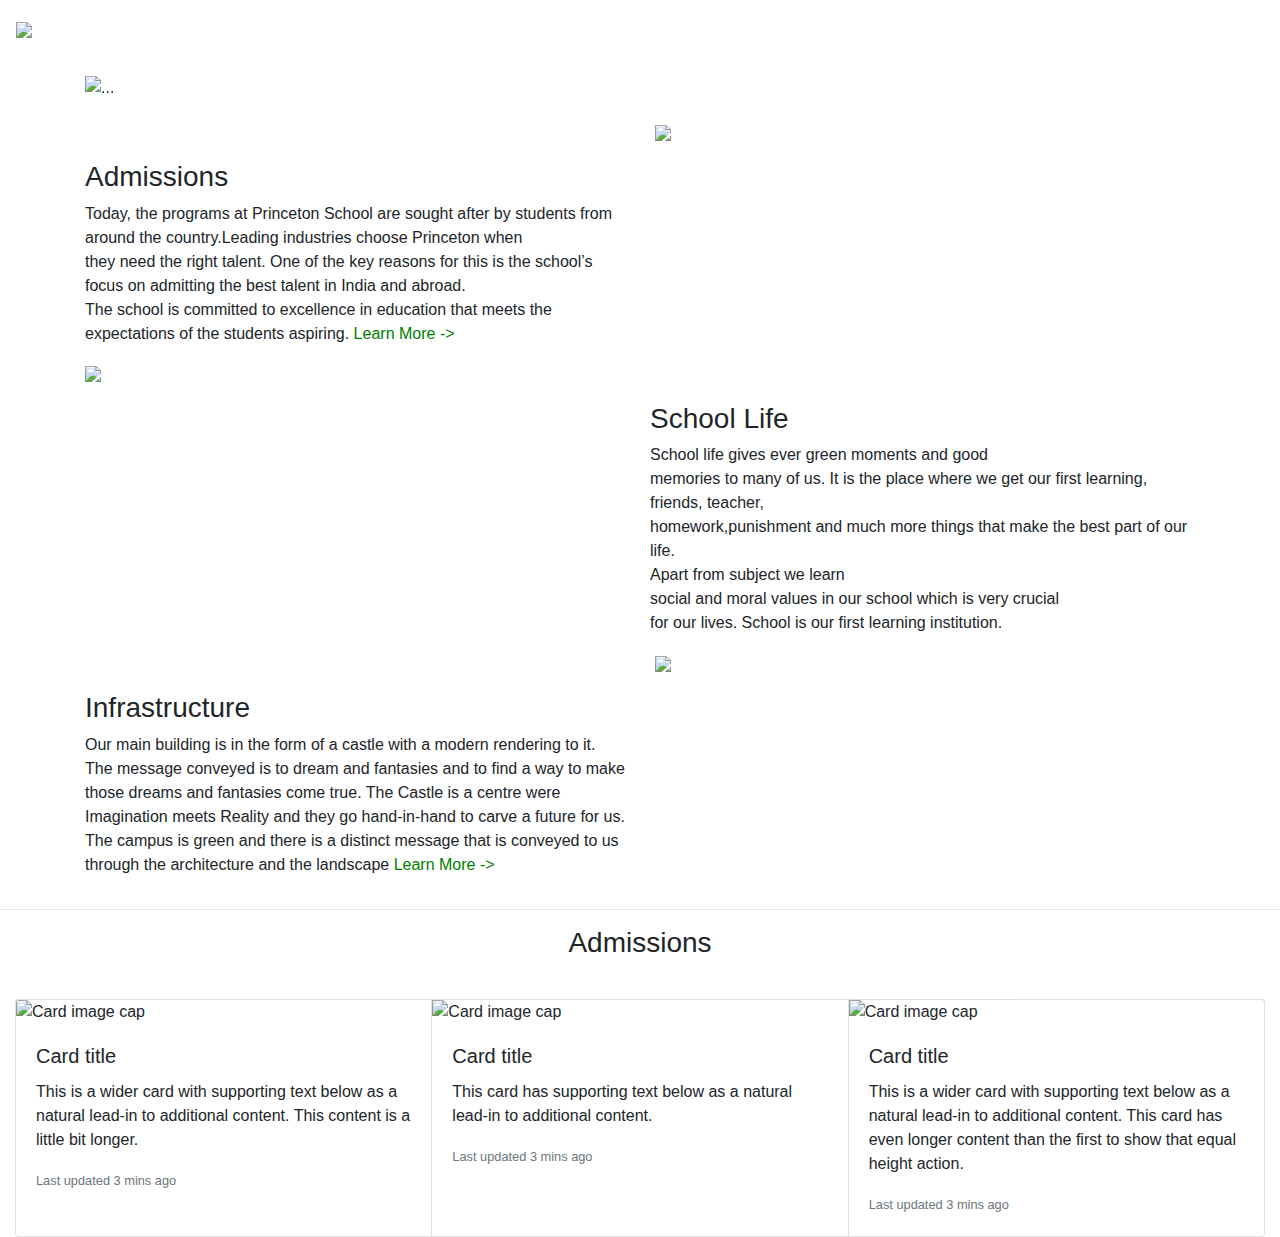
==== index.html @ 4f963c82 "Update index.html" ====
<!DOCTYPE html> 
<html> 
  
<head> 
    <title> 
Project1
  </title> 
  <!-- Required meta tags -->
    <meta charset="utf-8">
    <meta name="viewport" content="width=device-width, initial-scale=1, shrink-to-fit=no">
    <!-- Include Bootstrap CSS -->
    <link rel="stylesheet" href= "https://stackpath.bootstrapcdn.com/bootstrap/4.3.1/css/bootstrap.min.css">
	<link rel="stylesheet" type="text/css" href="project1css.css">
</head> 
  
<body> 
    <!-- Navbar text is dark and background is light -->
    <nav class="navbar navbar-custom navbar-expand-lg navbar-dark"> 
        <a class="navbar-brand" href="#"> 
        	<img src="./logo.png" class="logo">
        
      </a> 
		<button class="navbar-toggler" type="button" data-toggle="collapse" data-target="#navbarSupportedContent" aria-controls="navbarSupportedContent" aria-expanded="false" aria-label="Toggle navigation">
    <span class="navbar-toggler-icon"></span>
  </button>
		<div class="collapse navbar-collapse" id="navbarSupportedContent">
			<ul class="navbar-nav mr-auto">
				<li class="nav-item">
					<a class="nav-link active" href="#">
			      Home      
		              <span class="sr-only">(current)</span></a>
				</li>
                <li class="nav-item">
					<a class="nav-link" href="#"> 
			About
      </a>
				</li>
				<li class="nav-item">
					<a class="nav-link" href="#">
      		Inquiry
      </a> 
				</li>
				<li class="nav-item">
					 <a class="nav-link" href="#">
      		Topper's
      </a> 
				</li>
			</ul>
</div> 
		
    </nav> 

<body>
<div class="container">
<div id="carouselExampleIndicators" class="carousel slide" data-ride="carousel" style="padding-top: 20px">
  <ol class="carousel-indicators">
    <li data-target="#carouselExampleIndicators" data-slide-to="0" class="active"></li>
    <li data-target="#carouselExampleIndicators" data-slide-to="1"></li>
    <li data-target="#carouselExampleIndicators" data-slide-to="2"></li>
  </ol>
  <div class="carousel-inner">
    <div class="carousel-item active">
      <img src="school1.jpg" class="d-block w-100" alt="...">
    </div>
    <div class="carousel-item">
      <img src="school2.jpg" class="d-block w-100" alt="...">
    </div>
    <div class="carousel-item">
      <img src="school3.jpg" class="d-block w-100" alt="...">
    </div>
  </div>
  <a class="carousel-control-prev" href="#carouselExampleIndicators" role="button" data-slide="prev">
    <span class="carousel-control-prev-icon" aria-hidden="true"></span>
    <span class="sr-only">Previous</span>
  </a>
  <a class="carousel-control-next" href="#carouselExampleIndicators" role="button" data-slide="next">
    <span class="carousel-control-next-icon" aria-hidden="true"></span>
    <span class="sr-only">Next</span>
  </a>
</div>
	</div>
<!-- School Section-->
<div class="container" style="padding-top: 20px">
 	<div class="row">
 		<div class="col-md-6 col-sm-12" style="margin-top: 40px;">
	<h3> Admissions</h3>
	<p>
		Today, the programs at Princeton School are sought after by
students from around the country.Leading industries choose
Princeton when<br> they need the right talent. One of the key reasons
for this is the school’s focus on admitting the best talent in India
and abroad.<br> The school is committed to excellence in education
that meets the expectations of the students aspiring.
<span style="color: green">Learn More -> </span>
	</p>
		</div>

 <div class="col-md-6 col-sm-12">
<img src="./admission.png" id="adm" >
	</div>
	</div>
	
	<div class="row">
		<div class="col-md-6 col-sm-12">
			
		<img src="./social.png" id="schlife" >

		</div>
		 <div class="col-md-6 col-sm-12" style="margin-top:40px; padding-left: 10px" >
		 	<h3>School Life</h3>
			<p class="schlife" >
				School life gives ever green moments and  good <br>memories to many of
us. It is the place where we get our first learning, friends, teacher,<br>
homework,punishment and much more things that make the
best part of our life.<br> Apart from subject we learn <br>social and moral
values in our school which is very crucial<br> for our lives. School is
our first learning institution.
</p>
	</div>
	</div>
	<div class="row">
 		<div class="col-md-6 col-sm-12" style="margin-top: 40px;" >
	<h3> Infrastructure</h3>
	<p>
		Our main building is in the form of a castle with a modern
rendering to it. The message conveyed is to dream and fantasies
and to find a way to make those dreams and fantasies come true.
The Castle is a centre were Imagination meets Reality and they go
hand-in-hand to carve a future for us. The campus is green and
there is a distinct message that is conveyed to us through the
architecture and the landscape
<span style="color: green">Learn More -> </span>
	</p>
		</div>

 <div class="col-md-6 col-sm-12">
<img src="./infra.png" id="infra" >
	</div>
</div>
</div>

<!-- end school section-->
<hr>
<div class="container-fluid">
<div id="sectionmain">
	<h3 style="text-align: center;"> Admissions</h3>
<div class="card-group" style="margin-top: 40px;">
  <div class="card">
    <img class="card-img-top" src="./prize.png" alt="Card image cap">
    <div class="card-body">
      <h5 class="card-title">Card title</h5>
      <p class="card-text">This is a wider card with supporting text below as a natural lead-in to additional content. This content is a little bit longer.</p>
      <p class="card-text"><small class="text-muted">Last updated 3 mins ago</small></p>
    </div>
  </div>
  <div class="card">
    <img class="card-img-top" src="./lecture.jpg" alt="Card image cap">
    <div class="card-body">
      <h5 class="card-title">Card title</h5>
      <p class="card-text">This card has supporting text below as a natural lead-in to additional content.</p>
      <p class="card-text"><small class="text-muted">Last updated 3 mins ago</small></p>
    </div>
  </div>
  <div class="card">
    <img class="card-img-top" src="./swim.png" alt="Card image cap">
    <div class="card-body">
      <h5 class="card-title">Card title</h5>
      <p class="card-text">This is a wider card with supporting text below as a natural lead-in to additional content. This card has even longer content than the first to show that equal height action.</p>
      <p class="card-text"><small class="text-muted">Last updated 3 mins ago</small></p>
    </div>
  </div>
</div>
</div>
</div>




<script src="https://code.jquery.com/jquery-3.5.1.slim.min.js" integrity="sha384-DfXdz2htPH0lsSSs5nCTpuj/zy4C+OGpamoFVy38MVBnE+IbbVYUew+OrCXaRkfj" crossorigin="anonymous"></script>
    <script src="https://cdn.jsdelivr.net/npm/popper.js@1.16.0/dist/umd/popper.min.js" integrity="sha384-Q6E9RHvbIyZFJoft+2mJbHaEWldlvI9IOYy5n3zV9zzTtmI3UksdQRVvoxMfooAo" crossorigin="anonymous"></script>
    <script src="https://stackpath.bootstrapcdn.com/bootstrap/4.5.0/js/bootstrap.min.js" integrity="sha384-OgVRvuATP1z7JjHLkuOU7Xw704+h835Lr+6QL9UvYjZE3Ipu6Tp75j7Bh/kR0JKI" crossorigin="anonymous"></script>

</body> 
  
</html>
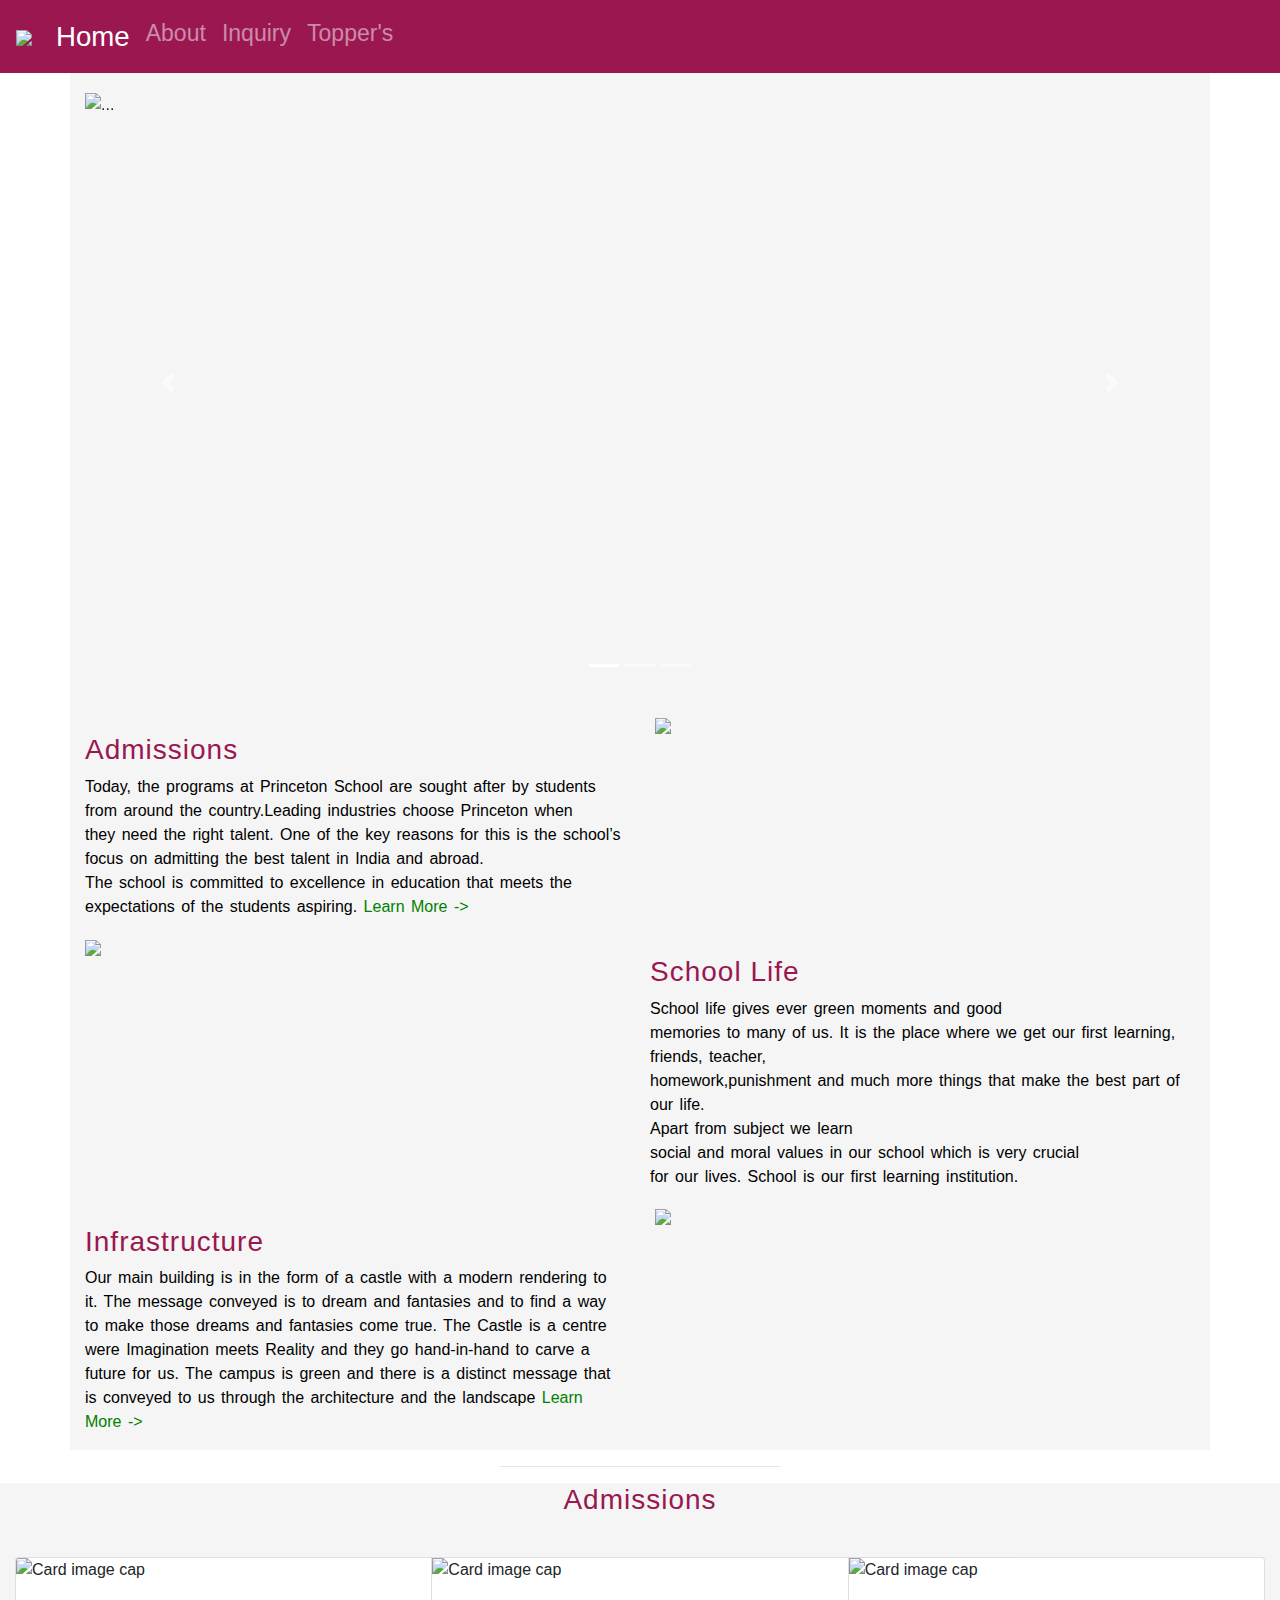
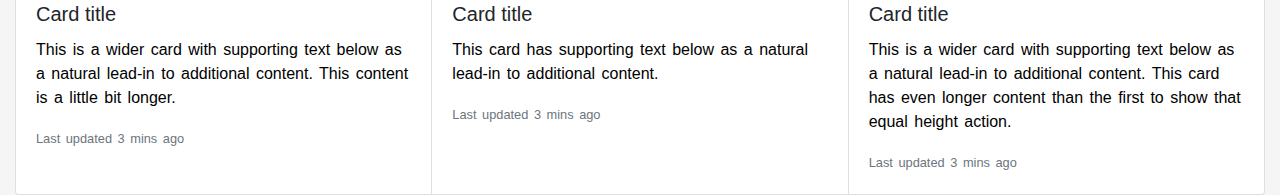
==== commit 023037d4: "changed" ====
--- a/index.html
+++ b/index.html
@@ -82,7 +82,7 @@
 <!-- School Section-->
 <div class="container" style="padding-top: 20px">
  	<div class="row">
- 		<div class="col-md-6 col-sm-12" style="margin-top: 40px;">
+ 		<div class="col-md-12 col-lg-6" style="margin-top: 20px;">
 	<h3> Admissions</h3>
 	<p>
 		Today, the programs at Princeton School are sought after by
@@ -95,18 +95,18 @@
 	</p>
 		</div>
 
- <div class="col-md-6 col-sm-12">
+ <div class="col-md-12 col-lg-6">
 <img src="./admission.png" id="adm" >
 	</div>
 	</div>
 	
 	<div class="row">
-		<div class="col-md-6 col-sm-12">
+		<div class="col-md-12 col-lg-6" order=1>
 			
 		<img src="./social.png" id="schlife" >
 
 		</div>
-		 <div class="col-md-6 col-sm-12" style="margin-top:40px; padding-left: 10px" >
+		 <div class="col-md-12 col-lg-6" style="margin-top:20px; padding-left: 10px" order=0>
 		 	<h3>School Life</h3>
 			<p class="schlife" >
 				School life gives ever green moments and  good <br>memories to many of
@@ -119,7 +119,7 @@
 	</div>
 	</div>
 	<div class="row">
- 		<div class="col-md-6 col-sm-12" style="margin-top: 40px;" >
+ 		<div class="col-md-12 col-lg-6" style="margin-top: 20px;" >
 	<h3> Infrastructure</h3>
 	<p>
 		Our main building is in the form of a castle with a modern
@@ -133,7 +133,7 @@
 	</p>
 		</div>
 
- <div class="col-md-6 col-sm-12">
+ <div class="col-md-12 col-lg-6">
 <img src="./infra.png" id="infra" >
 	</div>
 </div>
--- a/project1css.css
+++ b/project1css.css
@@ -0,0 +1,62 @@
+.navbar-custom { 
+	font-weight: normal;
+            background-color: #9a1750; 
+            font-size: 120%;
+            height: 150%; 
+        } 
+          
+        .navbar-nav .active,
+        .navbar-nav
+{
+			font-weight: normal;
+            color: #ffffff; 
+            font-size: 120%;
+        } 
+         a:hover{
+         	border-bottom:;
+        	  border-bottom: 1px solid #ffffff;
+background: linear-gradient(to top,#ffe838,#fd57bf);
+	-webkit-background-clip:text;
+	-webkit-text-fill-color:transparent;
+        }
+        .navbar-brand{
+        	color: #ffffff;
+        }
+        img .logo{
+        	height: 80px;
+        	width: 50px;
+
+        }
+img{
+	width: 100%;
+}
+
+.carousel-item {
+  height: 600px;
+  
+}
+html,body{
+	margin:0px;
+	padding:0px;
+}
+hr{
+	width: 280px;
+	background-color: solid black;
+}
+h3{
+	color: #9a1750;
+	letter-spacing: 1px;
+
+}
+p{
+	word-spacing: 2px;
+	color:black;
+}
+
+.container{
+	background-color: #f5f5f5;
+}
+.container-fluid{
+background-color: #f5f5f5;
+
+}
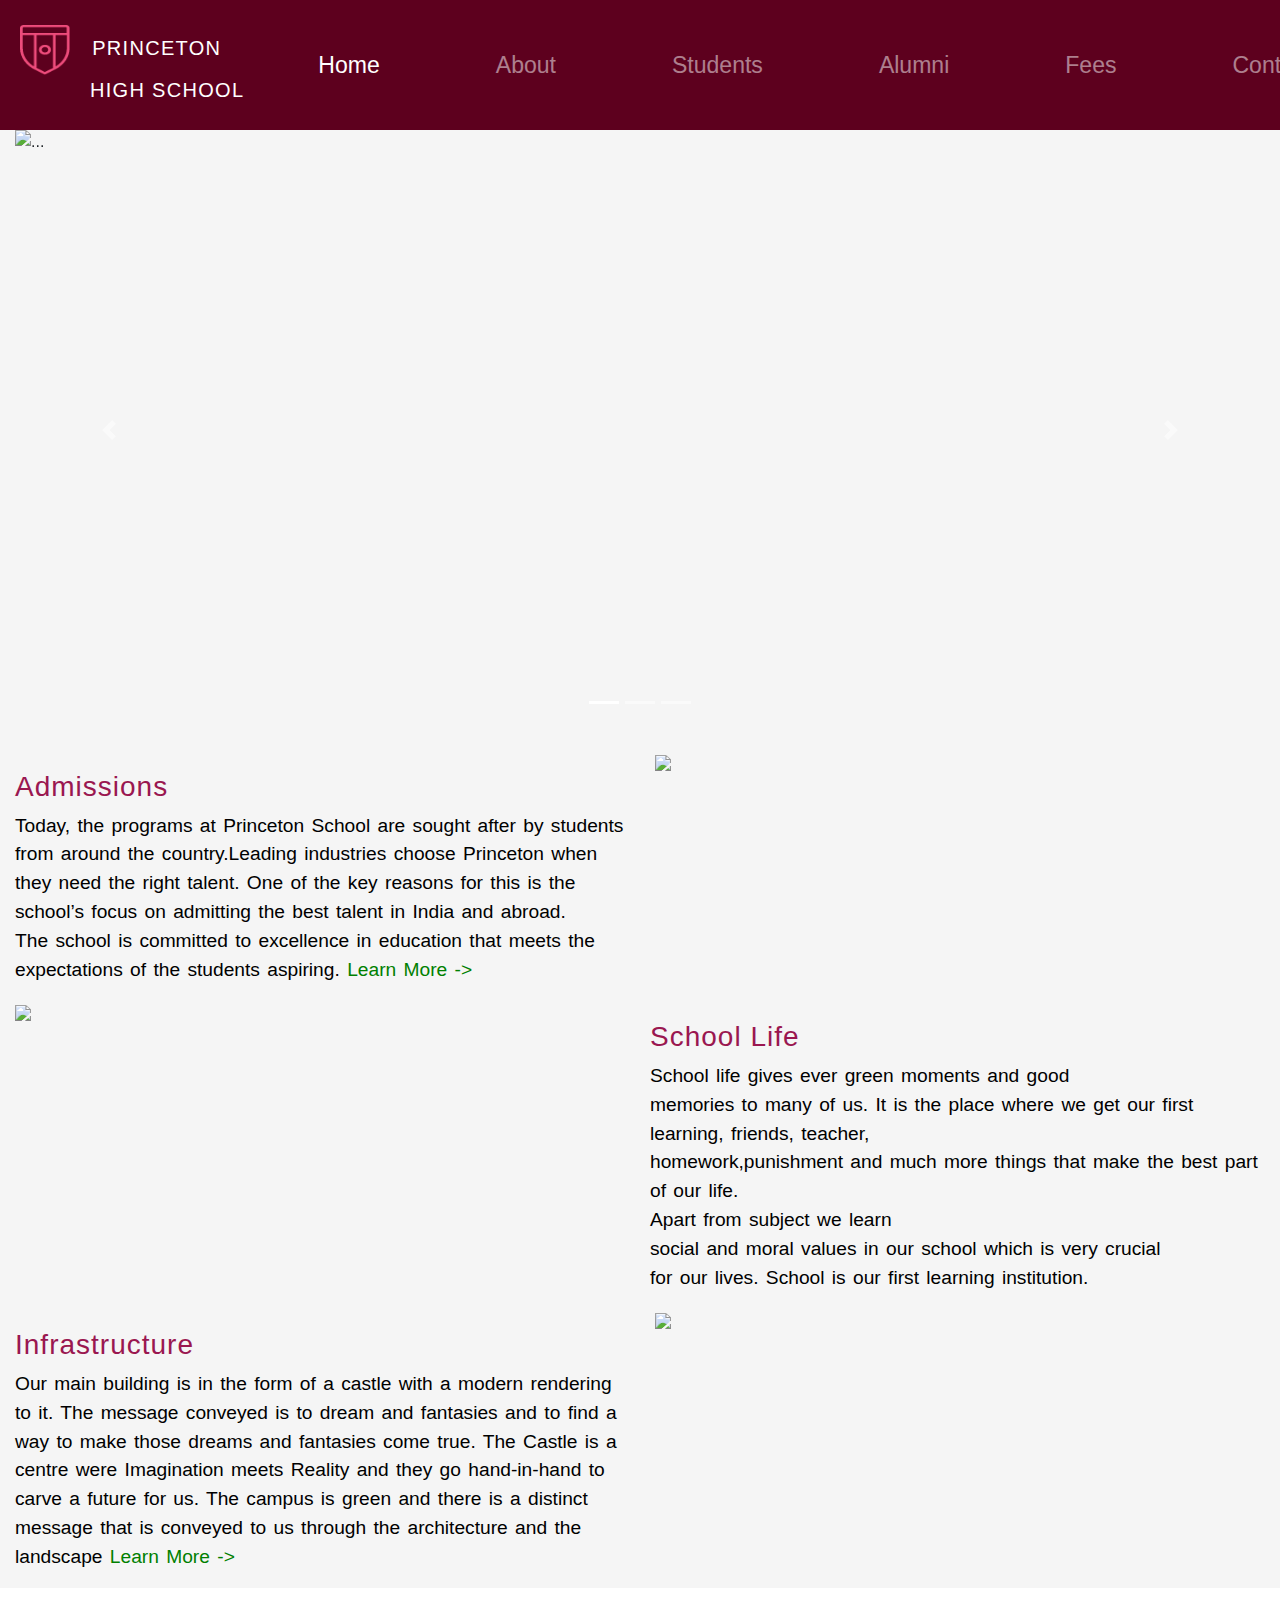
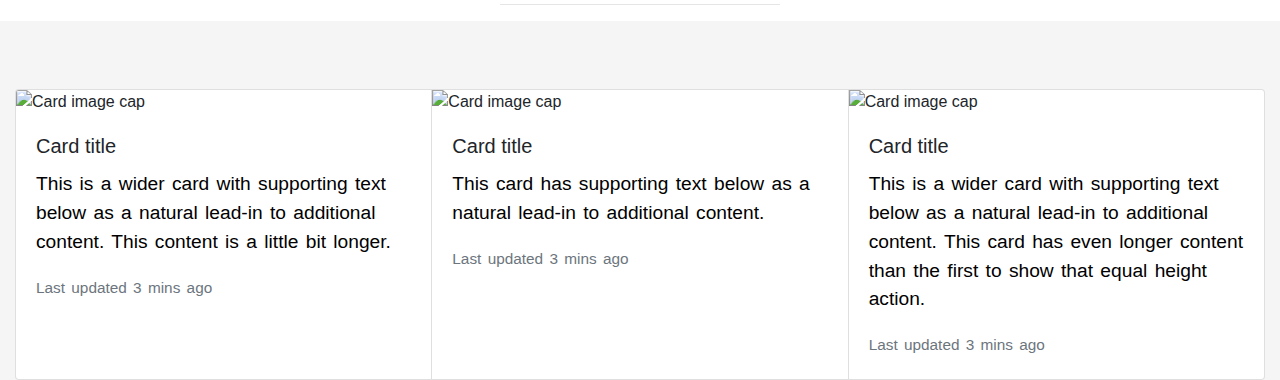
==== commit 0cfd9b86: "Add files via upload" ====
--- a/index.html
+++ b/index.html
@@ -10,15 +10,16 @@
     <meta name="viewport" content="width=device-width, initial-scale=1, shrink-to-fit=no">
     <!-- Include Bootstrap CSS -->
     <link rel="stylesheet" href= "https://stackpath.bootstrapcdn.com/bootstrap/4.3.1/css/bootstrap.min.css">
-	<link rel="stylesheet" type="text/css" href="project1css.css">
+	<link rel="stylesheet" type="text/css" href="project1css1.css">
 </head> 
   
 <body> 
-    <!-- Navbar text is dark and background is light -->
-    <nav class="navbar navbar-custom navbar-expand-lg navbar-dark"> 
-        <a class="navbar-brand" href="#"> 
-        	<img src="./logo.png" class="logo">
-        
+  <nav class="navbar navbar-custom navbar-expand-lg navbar-dark"> 
+
+        <a class="navbar-brand" href="#">
+        	<img src="./logoo.png" id="logoo" style="height: 50px; width: 50px; margin-left: 0px;">
+        &nbsp;&nbsp;&nbsp;<span style="letter-spacing: 1.3px;">PRINCETON<br> <span style="margin-left:70px; margin-top:-200px;">HIGH SCHOOL<span><span>
+      
       </a> 
 		<button class="navbar-toggler" type="button" data-toggle="collapse" data-target="#navbarSupportedContent" aria-controls="navbarSupportedContent" aria-expanded="false" aria-label="Toggle navigation">
     <span class="navbar-toggler-icon"></span>
@@ -37,22 +38,34 @@
 				</li>
 				<li class="nav-item">
 					<a class="nav-link" href="#">
-      		Inquiry
+      		Students
       </a> 
 				</li>
 				<li class="nav-item">
 					 <a class="nav-link" href="#">
-      		Topper's
+      		Alumni
       </a> 
 				</li>
+				<li class="nav-item">
+					 <a class="nav-link" href="#">
+      		Fees
+      </a> 
+				</li>	
+				<li class="nav-item">
+					 <a class="nav-link" href="#">
+      		Contacts
+      </a> 
+				</li>							
+				
+
 			</ul>
 </div> 
 		
     </nav> 
 
-<body>
-<div class="container">
-<div id="carouselExampleIndicators" class="carousel slide" data-ride="carousel" style="padding-top: 20px">
+</div>
+<div class="container-fluid">
+<div id="carouselExampleIndicators" class="carousel slide" data-ride="carousel" style="padding-top: 20px margin-top:-30px;">
   <ol class="carousel-indicators">
     <li data-target="#carouselExampleIndicators" data-slide-to="0" class="active"></li>
     <li data-target="#carouselExampleIndicators" data-slide-to="1"></li>
@@ -80,7 +93,7 @@
 </div>
 	</div>
 <!-- School Section-->
-<div class="container" style="padding-top: 20px">
+<div class="container-fluid" style="padding-top: 20px">
  	<div class="row">
  		<div class="col-md-12 col-lg-6" style="margin-top: 20px;">
 	<h3> Admissions</h3>
@@ -96,14 +109,14 @@
 		</div>
 
  <div class="col-md-12 col-lg-6">
-<img src="./admission.png" id="adm" >
+<img src="./admission.png" id="adm" style="width: 100%" >
 	</div>
 	</div>
 	
 	<div class="row">
 		<div class="col-md-12 col-lg-6" order=1>
 			
-		<img src="./social.png" id="schlife" >
+		<img src="./social.png" id="schlife" style="width: 100%" >
 
 		</div>
 		 <div class="col-md-12 col-lg-6" style="margin-top:20px; padding-left: 10px" order=0>
@@ -134,7 +147,7 @@
 		</div>
 
  <div class="col-md-12 col-lg-6">
-<img src="./infra.png" id="infra" >
+<img src="./infra.png" id="infra" style="width: 100%" >
 	</div>
 </div>
 </div>
@@ -143,8 +156,8 @@
 <hr>
 <div class="container-fluid">
 <div id="sectionmain">
-	<h3 style="text-align: center;"> Admissions</h3>
-<div class="card-group" style="margin-top: 40px;">
+	<marquee scrollamount="20"><h3 style="text-align: center "> News & Media</h3></marquee>
+<div class="card-group" style="margin-top: 20px;">
   <div class="card">
     <img class="card-img-top" src="./prize.png" alt="Card image cap">
     <div class="card-body">
--- a/project1css1.css
+++ b/project1css1.css
@@ -0,0 +1,75 @@
+.navbar{
+    background-color: #5D001E;
+    padding: 20px;
+}          
+        .navbar-nav
+{
+			font-weight: normal;
+            color: white; 
+            font-size: 120%;
+        }         
+        .navbar-brand{
+        	color: white;
+        }
+        .nav-item{
+                        color: white;
+        }
+        .navbar-nav > li{
+  padding-left:25px;
+  padding-right:25px;
+}
+.navbar-nav > li{
+  margin-left:25px;
+  margin-right:25px;
+}
+        a{
+            color: white;
+            font-size: 120%;
+        }
+        a:hover {
+  border-bottom: 1.5px solid white;
+  font-size: 130%;
+  font-weight: bold;
+  background: linear-gradient(to top,#ffe838,#fd57bf);
+    -webkit-background-clip:text;
+    -webkit-text-fill-color:transparent;
+}
+.carousel-item {
+  height: 600px;  
+}
+html,body{
+	margin:0px;
+	padding:0px;
+}
+hr{
+	width: 280px;
+	color: solid #5D001E;
+}
+h3{
+	color: #9a1750;
+	letter-spacing: 1px;
+    
+}
+h3:hover{
+    background: linear-gradient(to top,#ffe838,#fd57bf);
+    -webkit-background-clip:text;
+    -webkit-text-fill-color:transparent;
+
+}
+p{
+	word-spacing: 2px;
+	color:black;
+     font-size: 120%;
+     font-family: sans-serif;
+     word-spacing: 2px;
+}
+p:hover{
+    font-size: 140%;
+    letter-spacing: 1px;
+}
+
+
+.container-fluid{
+background-color: #f5f5f5;
+
+}
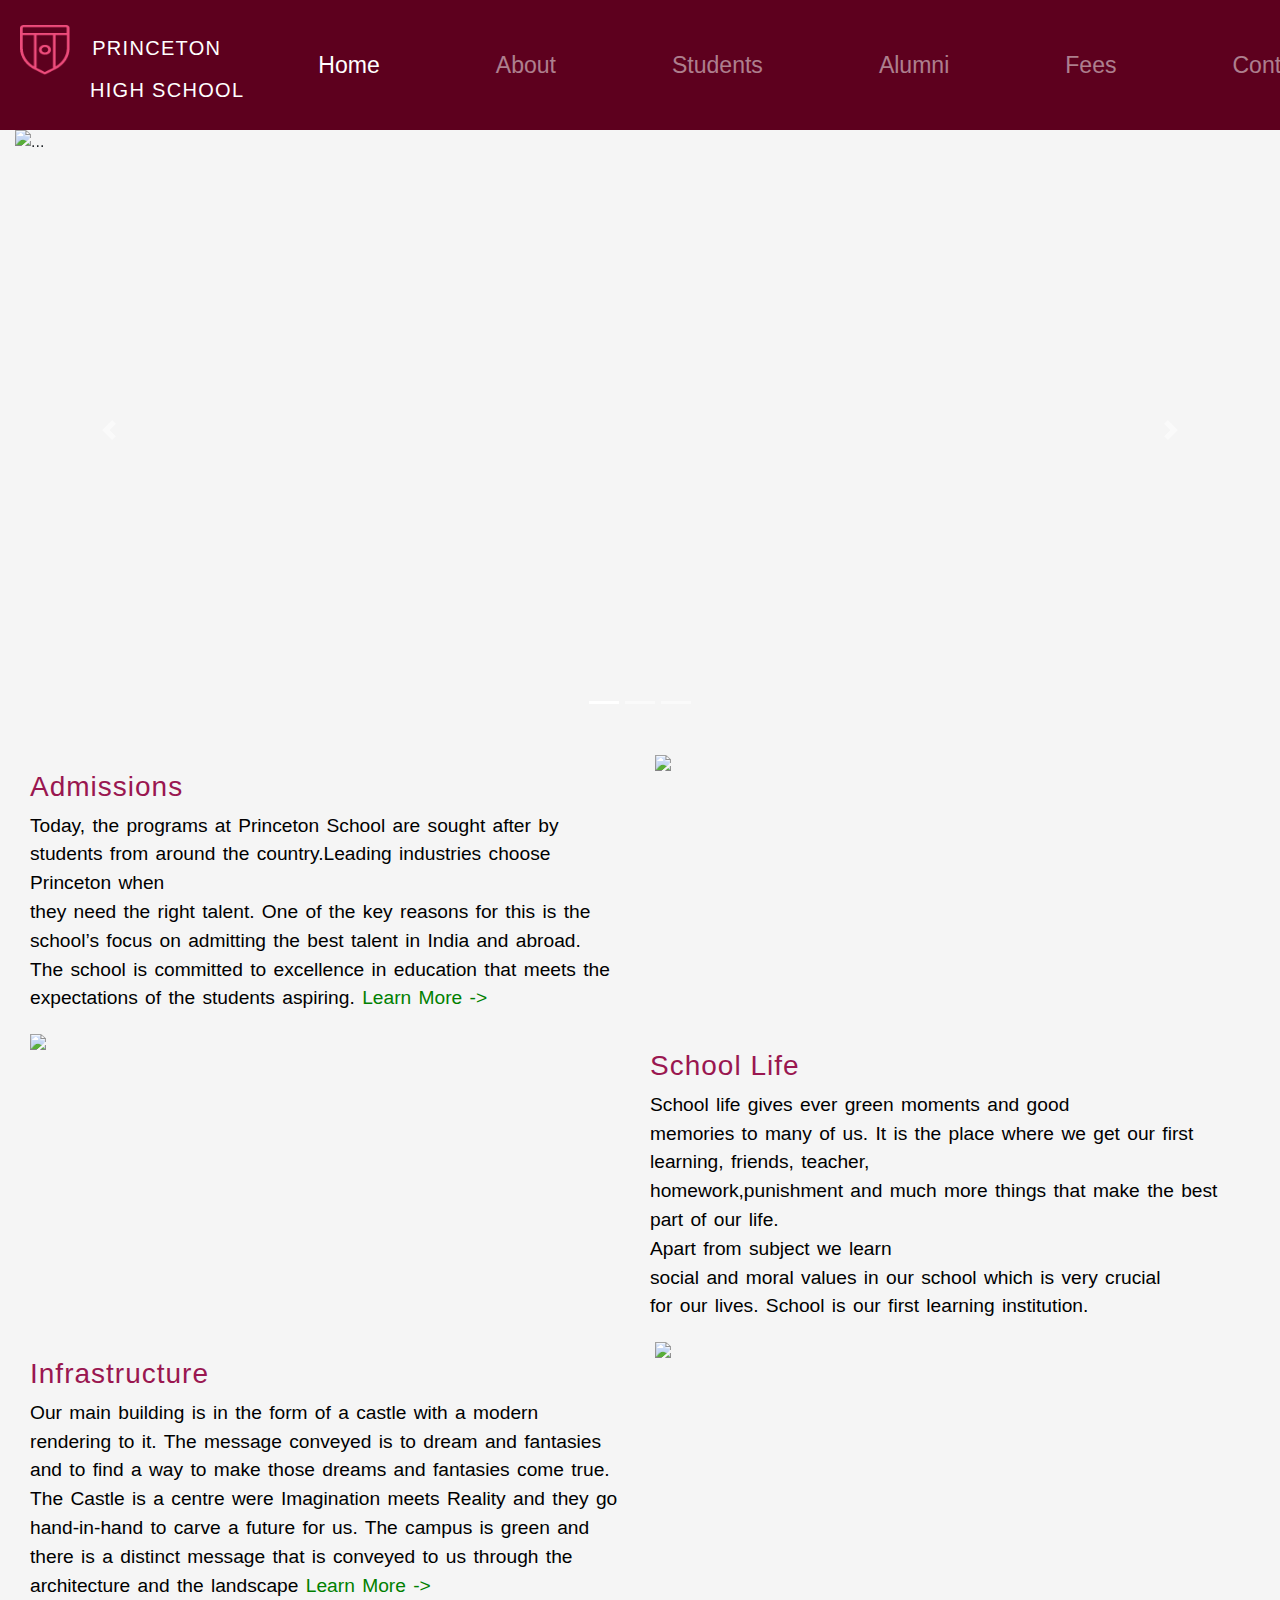
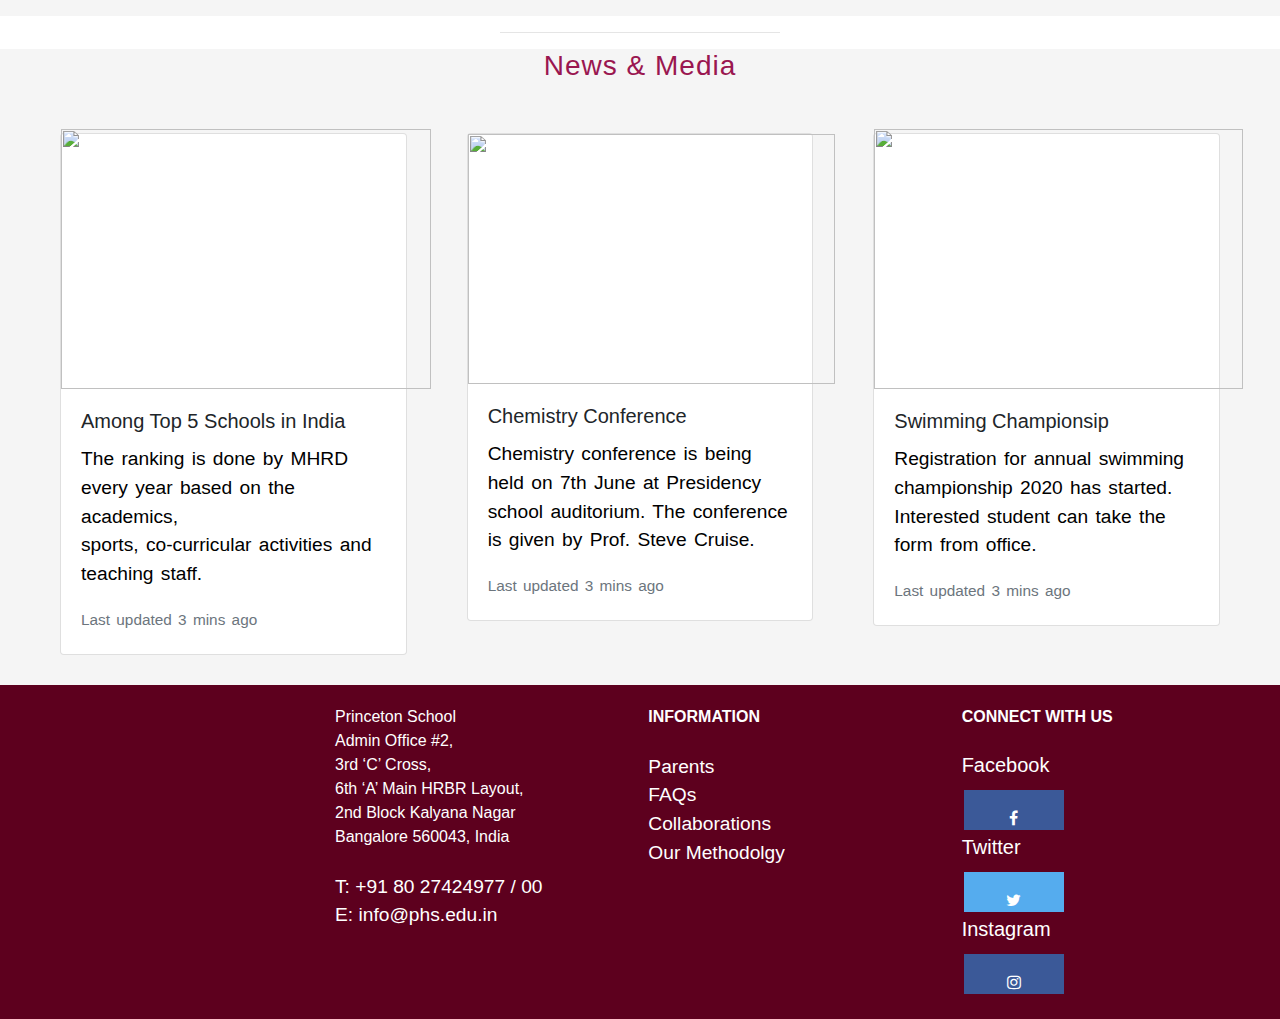
==== commit 10da506a: "Add files via upload" ====
--- a/index.html
+++ b/index.html
@@ -10,7 +10,9 @@
     <meta name="viewport" content="width=device-width, initial-scale=1, shrink-to-fit=no">
     <!-- Include Bootstrap CSS -->
     <link rel="stylesheet" href= "https://stackpath.bootstrapcdn.com/bootstrap/4.3.1/css/bootstrap.min.css">
-	<link rel="stylesheet" type="text/css" href="project1css1.css">
+	<link rel="stylesheet" type="text/css" href="Home.css">
+	<link rel="stylesheet" href="https://cdnjs.cloudflare.com/ajax/libs/font-awesome/4.7.0/css/font-awesome.min.css">
+
 </head> 
   
 <body> 
@@ -32,12 +34,12 @@
 		              <span class="sr-only">(current)</span></a>
 				</li>
                 <li class="nav-item">
-					<a class="nav-link" href="#"> 
+					<a class="nav-link" href="Home.html"> 
 			About
       </a>
 				</li>
 				<li class="nav-item">
-					<a class="nav-link" href="#">
+					<a class="nav-link" href="Students.html">
       		Students
       </a> 
 				</li>
@@ -154,35 +156,106 @@
 
 <!-- end school section-->
 <hr>
-<div class="container-fluid">
+<div class="container-fluid"> 
 <div id="sectionmain">
-	<marquee scrollamount="20"><h3 style="text-align: center "> News & Media</h3></marquee>
-<div class="card-group" style="margin-top: 20px;">
+	<h3 style="text-align: center"> News & Media</h3>
+
+<div class="card-deck" style="margin-bottom: 0px; margin-top: 20px; padding: 30px 30px 30px 30px;">
+<div class="row">
+<div class="col-sm-12 col-md-6 col-lg-4">
   <div class="card">
-    <img class="card-img-top" src="./prize.png" alt="Card image cap">
+   <img src="./prize.png" style="height: 260px; width: 370px; margin-top: -5px;">
     <div class="card-body">
-      <h5 class="card-title">Card title</h5>
-      <p class="card-text">This is a wider card with supporting text below as a natural lead-in to additional content. This content is a little bit longer.</p>
+      <h5 class="card-title">Among Top 5 Schools in India</h5>
+      <p class="card-text">The ranking is done by MHRD every year based
+on the academics,<br> sports, co-curricular
+activities and teaching staff.</p>
       <p class="card-text"><small class="text-muted">Last updated 3 mins ago</small></p>
     </div>
   </div>
+</div>
+<div class="col-sm-12 col-md-6 col-lg-4">
   <div class="card">
-    <img class="card-img-top" src="./lecture.jpg" alt="Card image cap">
+    <img src="./lecture.jpg"  style="height: 250px; width: 367px;">
+
     <div class="card-body">
-      <h5 class="card-title">Card title</h5>
-      <p class="card-text">This card has supporting text below as a natural lead-in to additional content.</p>
+      <h5 class="card-title">Chemistry Conference</h5>
+      <p class="card-text">Chemistry conference is being held on 7th June
+at Presidency school auditorium. The
+conference is given by Prof. Steve Cruise.</p>
       <p class="card-text"><small class="text-muted">Last updated 3 mins ago</small></p>
     </div>
   </div>
+</div>
+  	<div class="col-sm-12 col-md-6 col-lg-4">
   <div class="card">
-    <img class="card-img-top" src="./swim.png" alt="Card image cap">
-    <div class="card-body">
-      <h5 class="card-title">Card title</h5>
-      <p class="card-text">This is a wider card with supporting text below as a natural lead-in to additional content. This card has even longer content than the first to show that equal height action.</p>
+   <img src="./swim.png"  style="height: 260px; width: 369px; margin-top: -5px;">
+   <div class="card-body">
+      <h5 class="card-title">Swimming Championsip</h5>
+      <p class="card-text">Registration for annual swimming championship
+2020 has started.<br> Interested student can take
+the form from office.</p>
       <p class="card-text"><small class="text-muted">Last updated 3 mins ago</small></p>
     </div>
-  </div>
-</div>
+</div>
+</div>
+</div>
+</div>
+</div>
+</div>
+
+  </div>
+</div>
+</div>
+</div>
+</div>
+</span>
+</span>
+</span>
+</span>
+</a>
+</nav>
+
+    
+
+<!-- Footer -->
+</div>
+</div>
+<div id="footer">
+<div class="row" style="width: 100%;padding-left: 300px;padding-top: 0px">
+    <div class="col-md-12 col-lg-4" style="padding-left: 15px;">
+        Princeton School<br>
+        Admin Ofﬁce #2,<br>
+        3rd ‘C’ Cross,<br>
+        6th ‘A’ Main HRBR Layout,<br >
+        2nd Block Kalyana Nagar<br>
+        Bangalore 560043, India<br>
+        <br>
+        <a href="">T: +91 80 27424977 / 00<br></a>
+        <a href="">E: info@phs.edu.in</a>
+    </div>
+
+    <div class="col-md-12 col-lg-4">
+      <b> INFORMATION</b>
+      <br>
+      <br>
+        <a href=" ">Parents<br></a>
+        <a href=" ">FAQs<br></a>
+        <a href=" ">Collaborations<br></a>
+        <a href=" ">Our Methodolgy</a>
+    </div>
+    <div class="col-md-12 col-lg-4">
+        <b>CONNECT WITH US</b>
+        	<br>
+        	<br>
+      <h5>Facebook</h5> 
+<!-- Add font awesome icons -->
+<a href="#" class="fa fa-facebook"></a>
+      <br>
+       <h5> Twitter </h5> <a href="#" class="fa fa-twitter"></a>
+<br>
+ 		<h5>Instagram</h5> <a href="#" class="fa fa-instagram"></a>
+    </div>
 </div>
 </div>
 
@@ -192,7 +265,9 @@
 <script src="https://code.jquery.com/jquery-3.5.1.slim.min.js" integrity="sha384-DfXdz2htPH0lsSSs5nCTpuj/zy4C+OGpamoFVy38MVBnE+IbbVYUew+OrCXaRkfj" crossorigin="anonymous"></script>
     <script src="https://cdn.jsdelivr.net/npm/popper.js@1.16.0/dist/umd/popper.min.js" integrity="sha384-Q6E9RHvbIyZFJoft+2mJbHaEWldlvI9IOYy5n3zV9zzTtmI3UksdQRVvoxMfooAo" crossorigin="anonymous"></script>
     <script src="https://stackpath.bootstrapcdn.com/bootstrap/4.5.0/js/bootstrap.min.js" integrity="sha384-OgVRvuATP1z7JjHLkuOU7Xw704+h835Lr+6QL9UvYjZE3Ipu6Tp75j7Bh/kR0JKI" crossorigin="anonymous"></script>
-
+ <script src="https://ajax.googleapis.com/ajax/libs/jquery/3.5.1/jquery.min.js"></script>
+  <script src="https://cdnjs.cloudflare.com/ajax/libs/popper.js/1.16.0/umd/popper.min.js"></script>
+  <script src="https://maxcdn.bootstrapcdn.com/bootstrap/4.5.0/js/bootstrap.min.js"></script>
 </body> 
   
 </html> 
--- a/Home.css
+++ b/Home.css
@@ -0,0 +1,106 @@
+.navbar{
+    background-color: #5D001E;
+    padding: 20px;
+    width: 100%;
+}          
+        .navbar-nav
+{
+			font-weight: normal;
+            color: white; 
+            font-size: 120%;
+        }         
+        .navbar-brand{
+        	color: white;
+        }
+        .nav-item{
+                        color: white;
+        }
+        .navbar-nav > li{
+  padding-left:25px;
+  padding-right:25px;
+}
+.navbar-nav > li{
+  margin-left:25px;
+  margin-right:25px;
+}
+        a{
+            color: white;
+            font-size: 120%;
+        }
+        a:hover {
+  border-bottom: 1.5px solid white;
+  background: linear-gradient(to top,#ffe838,#fd57bf);
+    -webkit-background-clip:text;
+    -webkit-text-fill-color:transparent;
+}
+.carousel-item {
+  height: 600px;  
+}
+html,body{
+	margin:0px;
+	padding:0px;
+}
+hr{
+	width: 280px;
+	color: solid #5D001E;
+}
+h3{
+	color: #9a1750;
+	letter-spacing: 1px;
+    
+}
+
+p{
+	word-spacing: 2px;
+	color:black;
+     font-size: 120%;
+     font-family: sans-serif;
+     word-spacing: 2px;
+}
+.container-fluid{
+background-color: #f5f5f5;
+
+}
+
+.card{
+    max-height: 40rem;
+}
+
+
+#footer{
+    padding: 20px;
+    background-color: #5D001E;
+    color: white;
+}
+.row{
+    margin: 0;
+}
+
+
+.fa {
+  padding: 20px;
+  font-size: 30px;
+  width: 100px;
+  height:10px;
+  text-align: center;
+  text-decoration: none;
+  margin: 5px 2px;
+}
+
+.fa:hover {
+    opacity: 1.5;
+}
+
+.fa-facebook {
+  background: #3B5998;
+  color: white;
+}
+.fa-twitter{
+ background: #55ACEE;
+  color: white;
+}
+.fa-instagram{
+    background: #3B5998;
+  color: white;
+
+}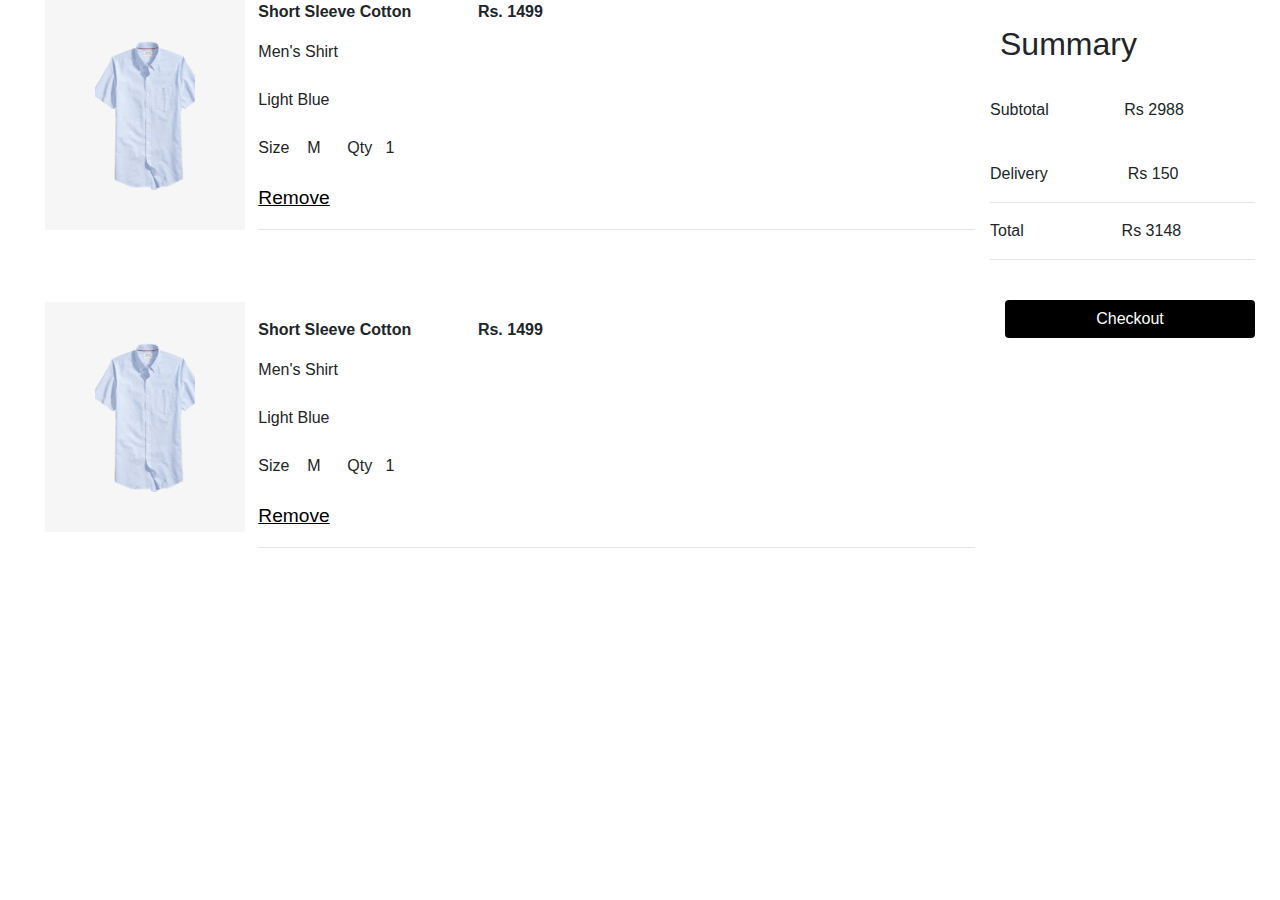
==== commit ac699a8b: "Add files via upload" ====
--- a/index.html
+++ b/index.html
@@ -1,273 +1,118 @@
-<!DOCTYPE html> 
-<html> 
-  
-<head> 
-    <title> 
-Project1
-  </title> 
-  <!-- Required meta tags -->
-    <meta charset="utf-8">
-    <meta name="viewport" content="width=device-width, initial-scale=1, shrink-to-fit=no">
-    <!-- Include Bootstrap CSS -->
-    <link rel="stylesheet" href= "https://stackpath.bootstrapcdn.com/bootstrap/4.3.1/css/bootstrap.min.css">
-	<link rel="stylesheet" type="text/css" href="Home.css">
-	<link rel="stylesheet" href="https://cdnjs.cloudflare.com/ajax/libs/font-awesome/4.7.0/css/font-awesome.min.css">
-
-</head> 
-  
-<body> 
-  <nav class="navbar navbar-custom navbar-expand-lg navbar-dark"> 
-
-        <a class="navbar-brand" href="#">
-        	<img src="./logoo.png" id="logoo" style="height: 50px; width: 50px; margin-left: 0px;">
-        &nbsp;&nbsp;&nbsp;<span style="letter-spacing: 1.3px;">PRINCETON<br> <span style="margin-left:70px; margin-top:-200px;">HIGH SCHOOL<span><span>
-      
-      </a> 
-		<button class="navbar-toggler" type="button" data-toggle="collapse" data-target="#navbarSupportedContent" aria-controls="navbarSupportedContent" aria-expanded="false" aria-label="Toggle navigation">
-    <span class="navbar-toggler-icon"></span>
-  </button>
-		<div class="collapse navbar-collapse" id="navbarSupportedContent">
-			<ul class="navbar-nav mr-auto">
-				<li class="nav-item">
-					<a class="nav-link active" href="#">
-			      Home      
-		              <span class="sr-only">(current)</span></a>
-				</li>
-                <li class="nav-item">
-					<a class="nav-link" href="Home.html"> 
-			About
-      </a>
-				</li>
-				<li class="nav-item">
-					<a class="nav-link" href="Students.html">
-      		Students
-      </a> 
-				</li>
-				<li class="nav-item">
-					 <a class="nav-link" href="#">
-      		Alumni
-      </a> 
-				</li>
-				<li class="nav-item">
-					 <a class="nav-link" href="#">
-      		Fees
-      </a> 
-				</li>	
-				<li class="nav-item">
-					 <a class="nav-link" href="#">
-      		Contacts
-      </a> 
-				</li>							
-				
-
-			</ul>
-</div> 
-		
-    </nav> 
-
-</div>
-<div class="container-fluid">
-<div id="carouselExampleIndicators" class="carousel slide" data-ride="carousel" style="padding-top: 20px margin-top:-30px;">
-  <ol class="carousel-indicators">
-    <li data-target="#carouselExampleIndicators" data-slide-to="0" class="active"></li>
-    <li data-target="#carouselExampleIndicators" data-slide-to="1"></li>
-    <li data-target="#carouselExampleIndicators" data-slide-to="2"></li>
-  </ol>
-  <div class="carousel-inner">
-    <div class="carousel-item active">
-      <img src="school1.jpg" class="d-block w-100" alt="...">
-    </div>
-    <div class="carousel-item">
-      <img src="school2.jpg" class="d-block w-100" alt="...">
-    </div>
-    <div class="carousel-item">
-      <img src="school3.jpg" class="d-block w-100" alt="...">
-    </div>
-  </div>
-  <a class="carousel-control-prev" href="#carouselExampleIndicators" role="button" data-slide="prev">
-    <span class="carousel-control-prev-icon" aria-hidden="true"></span>
-    <span class="sr-only">Previous</span>
-  </a>
-  <a class="carousel-control-next" href="#carouselExampleIndicators" role="button" data-slide="next">
-    <span class="carousel-control-next-icon" aria-hidden="true"></span>
-    <span class="sr-only">Next</span>
-  </a>
-</div>
-	</div>
-<!-- School Section-->
-<div class="container-fluid" style="padding-top: 20px">
- 	<div class="row">
- 		<div class="col-md-12 col-lg-6" style="margin-top: 20px;">
-	<h3> Admissions</h3>
-	<p>
-		Today, the programs at Princeton School are sought after by
-students from around the country.Leading industries choose
-Princeton when<br> they need the right talent. One of the key reasons
-for this is the school’s focus on admitting the best talent in India
-and abroad.<br> The school is committed to excellence in education
-that meets the expectations of the students aspiring.
-<span style="color: green">Learn More -> </span>
-	</p>
-		</div>
-
- <div class="col-md-12 col-lg-6">
-<img src="./admission.png" id="adm" style="width: 100%" >
-	</div>
-	</div>
-	
-	<div class="row">
-		<div class="col-md-12 col-lg-6" order=1>
-			
-		<img src="./social.png" id="schlife" style="width: 100%" >
-
-		</div>
-		 <div class="col-md-12 col-lg-6" style="margin-top:20px; padding-left: 10px" order=0>
-		 	<h3>School Life</h3>
-			<p class="schlife" >
-				School life gives ever green moments and  good <br>memories to many of
-us. It is the place where we get our first learning, friends, teacher,<br>
-homework,punishment and much more things that make the
-best part of our life.<br> Apart from subject we learn <br>social and moral
-values in our school which is very crucial<br> for our lives. School is
-our first learning institution.
-</p>
-	</div>
-	</div>
-	<div class="row">
- 		<div class="col-md-12 col-lg-6" style="margin-top: 20px;" >
-	<h3> Infrastructure</h3>
-	<p>
-		Our main building is in the form of a castle with a modern
-rendering to it. The message conveyed is to dream and fantasies
-and to find a way to make those dreams and fantasies come true.
-The Castle is a centre were Imagination meets Reality and they go
-hand-in-hand to carve a future for us. The campus is green and
-there is a distinct message that is conveyed to us through the
-architecture and the landscape
-<span style="color: green">Learn More -> </span>
-	</p>
-		</div>
-
- <div class="col-md-12 col-lg-6">
-<img src="./infra.png" id="infra" style="width: 100%" >
-	</div>
-</div>
-</div>
-
-<!-- end school section-->
-<hr>
-<div class="container-fluid"> 
-<div id="sectionmain">
-	<h3 style="text-align: center"> News & Media</h3>
-
-<div class="card-deck" style="margin-bottom: 0px; margin-top: 20px; padding: 30px 30px 30px 30px;">
-<div class="row">
-<div class="col-sm-12 col-md-6 col-lg-4">
-  <div class="card">
-   <img src="./prize.png" style="height: 260px; width: 370px; margin-top: -5px;">
-    <div class="card-body">
-      <h5 class="card-title">Among Top 5 Schools in India</h5>
-      <p class="card-text">The ranking is done by MHRD every year based
-on the academics,<br> sports, co-curricular
-activities and teaching staff.</p>
-      <p class="card-text"><small class="text-muted">Last updated 3 mins ago</small></p>
-    </div>
-  </div>
-</div>
-<div class="col-sm-12 col-md-6 col-lg-4">
-  <div class="card">
-    <img src="./lecture.jpg"  style="height: 250px; width: 367px;">
-
-    <div class="card-body">
-      <h5 class="card-title">Chemistry Conference</h5>
-      <p class="card-text">Chemistry conference is being held on 7th June
-at Presidency school auditorium. The
-conference is given by Prof. Steve Cruise.</p>
-      <p class="card-text"><small class="text-muted">Last updated 3 mins ago</small></p>
-    </div>
-  </div>
-</div>
-  	<div class="col-sm-12 col-md-6 col-lg-4">
-  <div class="card">
-   <img src="./swim.png"  style="height: 260px; width: 369px; margin-top: -5px;">
-   <div class="card-body">
-      <h5 class="card-title">Swimming Championsip</h5>
-      <p class="card-text">Registration for annual swimming championship
-2020 has started.<br> Interested student can take
-the form from office.</p>
-      <p class="card-text"><small class="text-muted">Last updated 3 mins ago</small></p>
-    </div>
-</div>
-</div>
-</div>
-</div>
-</div>
-</div>
-
-  </div>
-</div>
-</div>
-</div>
-</div>
-</span>
-</span>
-</span>
-</span>
-</a>
-</nav>
-
-    
-
-<!-- Footer -->
-</div>
-</div>
-<div id="footer">
-<div class="row" style="width: 100%;padding-left: 300px;padding-top: 0px">
-    <div class="col-md-12 col-lg-4" style="padding-left: 15px;">
-        Princeton School<br>
-        Admin Ofﬁce #2,<br>
-        3rd ‘C’ Cross,<br>
-        6th ‘A’ Main HRBR Layout,<br >
-        2nd Block Kalyana Nagar<br>
-        Bangalore 560043, India<br>
-        <br>
-        <a href="">T: +91 80 27424977 / 00<br></a>
-        <a href="">E: info@phs.edu.in</a>
-    </div>
-
-    <div class="col-md-12 col-lg-4">
-      <b> INFORMATION</b>
-      <br>
-      <br>
-        <a href=" ">Parents<br></a>
-        <a href=" ">FAQs<br></a>
-        <a href=" ">Collaborations<br></a>
-        <a href=" ">Our Methodolgy</a>
-    </div>
-    <div class="col-md-12 col-lg-4">
-        <b>CONNECT WITH US</b>
-        	<br>
-        	<br>
-      <h5>Facebook</h5> 
-<!-- Add font awesome icons -->
-<a href="#" class="fa fa-facebook"></a>
-      <br>
-       <h5> Twitter </h5> <a href="#" class="fa fa-twitter"></a>
-<br>
- 		<h5>Instagram</h5> <a href="#" class="fa fa-instagram"></a>
-    </div>
-</div>
-</div>
-
-
-
-
-<script src="https://code.jquery.com/jquery-3.5.1.slim.min.js" integrity="sha384-DfXdz2htPH0lsSSs5nCTpuj/zy4C+OGpamoFVy38MVBnE+IbbVYUew+OrCXaRkfj" crossorigin="anonymous"></script>
-    <script src="https://cdn.jsdelivr.net/npm/popper.js@1.16.0/dist/umd/popper.min.js" integrity="sha384-Q6E9RHvbIyZFJoft+2mJbHaEWldlvI9IOYy5n3zV9zzTtmI3UksdQRVvoxMfooAo" crossorigin="anonymous"></script>
-    <script src="https://stackpath.bootstrapcdn.com/bootstrap/4.5.0/js/bootstrap.min.js" integrity="sha384-OgVRvuATP1z7JjHLkuOU7Xw704+h835Lr+6QL9UvYjZE3Ipu6Tp75j7Bh/kR0JKI" crossorigin="anonymous"></script>
- <script src="https://ajax.googleapis.com/ajax/libs/jquery/3.5.1/jquery.min.js"></script>
-  <script src="https://cdnjs.cloudflare.com/ajax/libs/popper.js/1.16.0/umd/popper.min.js"></script>
-  <script src="https://maxcdn.bootstrapcdn.com/bootstrap/4.5.0/js/bootstrap.min.js"></script>
-</body> 
-  
-</html> 
+<!DOCTYPE html> 
+<html> 
+  
+<head> 
+    <link href= 
+"https://stackpath.bootstrapcdn.com/bootstrap/4.3.1/css/bootstrap.min.css" 
+    rel="stylesheet"> 
+    <style>
+        div.ex2 {
+  width: 200px;
+  padding: 20px;
+  box-sizing: border-box;
+  background-color: #f6f6f6;
+}
+    </style>
+</head> 
+<body> 
+    <div class="container-fluid">
+      <div class="row">
+        <div class="col-md-0.5">
+        </div>
+        <div class="col-md-2">
+          <div class="col-md-1">
+                <div class="col-md-1">
+                    
+                      <div class="ex2">
+
+            <img src="t4.png" style="height: 150px; width: 100px;margin: 20px 30px 20px 30px;">
+
+        </div>
+                </div>
+                <br><br><br>
+                 <div class="col-md-1">
+                      <div class="ex2">
+
+            <img src="t4.png" style="height: 150px; width: 100px;margin: 20px 30px 20px 30px;">
+
+        </div>
+
+
+                </div>
+          </div>  
+          </div>    
+                <div class="col-md-7" style="margin-left: 30px;">
+                <div class="col-md-3.5">
+                    <p style="margin-top:0px; font-weight: bold;">Short Sleeve Cotton 
+         &nbsp;&nbsp;&nbsp;&nbsp;&nbsp;&nbsp;&nbsp;&nbsp;&nbsp;&nbsp;&nbsp;&nbsp;&nbsp;&nbsp;Rs. 1499</p>
+         Men's Shirt <br><br>
+         Light Blue<br><br>
+         Size &nbsp;&nbsp;&nbsp;M&nbsp;&nbsp;&nbsp;&nbsp;&nbsp;&nbsp;Qty&nbsp;&nbsp;&nbsp;1<br><br>
+         <a href="" style="font-size: 120%; color: black;"><u>Remove</u></a>
+
+         <hr style="color:black;">
+                    
+                </div>
+                <br><br><br>
+                 <div class="col-md-3.5">
+                    <p style="margin-top:0px; font-weight: bold;">Short Sleeve Cotton 
+         &nbsp;&nbsp;&nbsp;&nbsp;&nbsp;&nbsp;&nbsp;&nbsp;&nbsp;&nbsp;&nbsp;&nbsp;&nbsp;&nbsp;Rs. 1499</p>
+         Men's Shirt <br><br>
+         Light Blue<br><br>
+         Size &nbsp;&nbsp;&nbsp;M&nbsp;&nbsp;&nbsp;&nbsp;&nbsp;&nbsp;Qty&nbsp;&nbsp;&nbsp;1<br><br>
+         <a href="" style="font-size: 120%; color: black;"><u>Remove</u></a>
+
+         <hr style="color:black;">
+
+
+                </div>
+          </div>  
+      
+              <div class="col-md-2.5">
+ <p style="font-size:200%; margin-top: 20px;margin-left: 10px; ">Summary</p>
+          <div class="summary" style="margin-top: 30px;">
+                    <p>Subtotal &nbsp; &nbsp; &nbsp; &nbsp; &nbsp; &nbsp; &nbsp;&nbsp;&nbsp;&nbsp;Rs&nbsp;2988</p> 
+          <br>
+          <p> Delivery &nbsp; &nbsp; &nbsp; &nbsp; &nbsp; &nbsp; &nbsp; &nbsp;&nbsp;&nbsp;Rs&nbsp;150</p>
+          <hr>
+          <p>Total &nbsp; &nbsp; &nbsp; &nbsp; &nbsp; &nbsp; &nbsp;&nbsp;&nbsp;&nbsp;&nbsp;&nbsp;&nbsp;&nbsp;&nbsp;Rs&nbsp;3148</p> 
+          <hr>
+          <br>
+           <button type="button" class="btn btn-inverse" style="background-color:black; color:white;  margin-left: 15px; width: 250px;">Checkout</button>
+              </div>
+          </div>
+      </div>
+
+
+
+
+                
+    <!--            
+    
+    <div class="container-fluid">
+        <div class="row">
+            <div class="col-md-4 md-order-1"> 
+                     <img src="t1.png">
+                        <div class="col-md-4"> 
+                            <img src="t2.png">
+                        </div>
+                        </div>
+                        <div class="col-md-4"> 
+           <img src="t1.png">
+        <div class="col-md-4"> 
+            <img src="t2.png">
+         </div>
+         </div>
+    </div>
+</div>
+
+    </div>
+
+
+         </div>
+     -->
+
+
+
+</body> 
+</html> 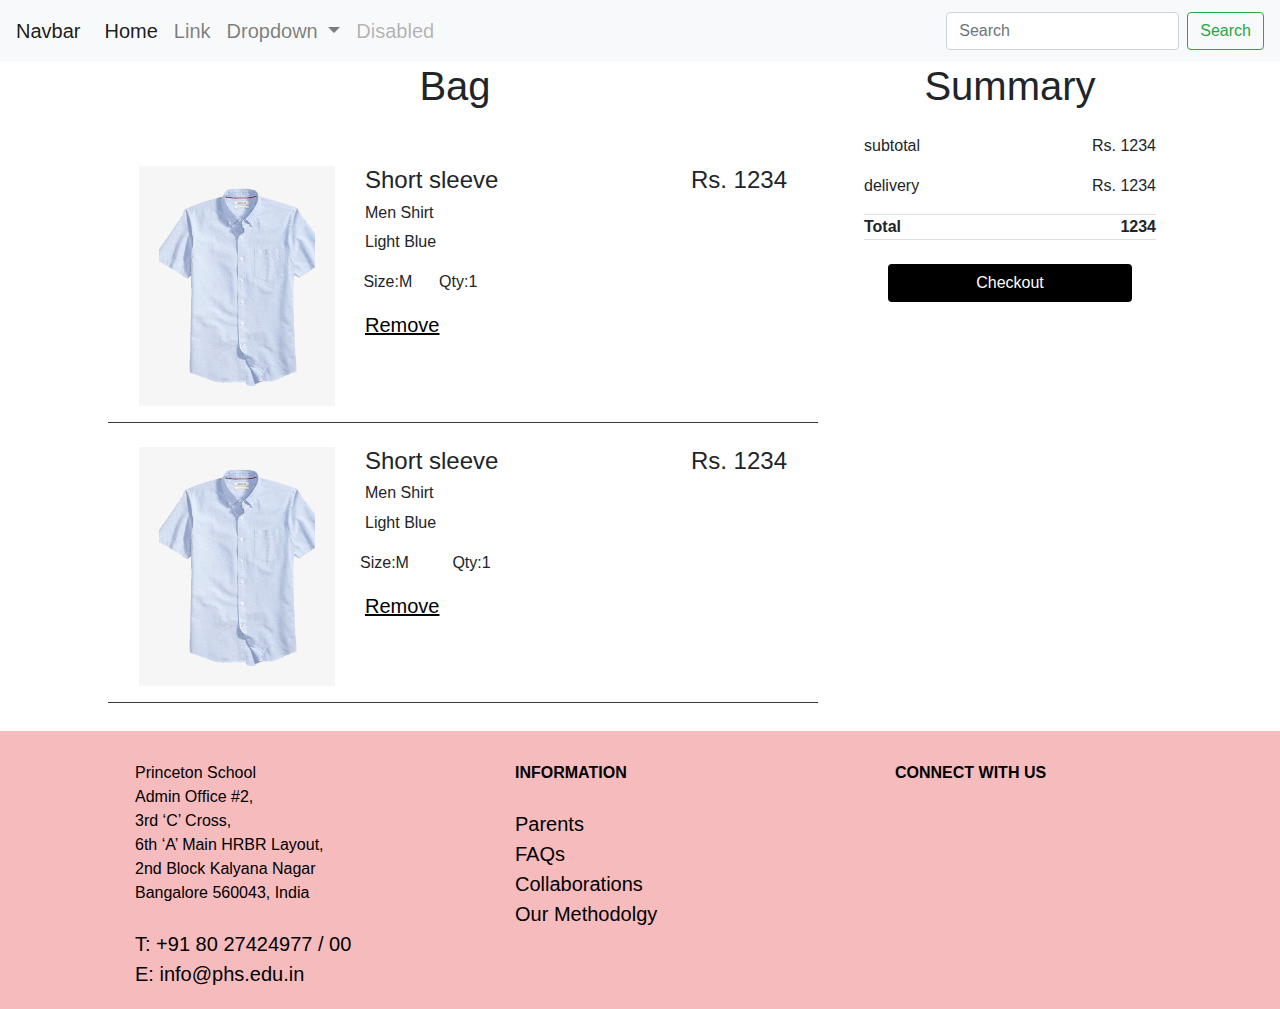
==== commit f45fe404: "Add files via upload" ====
--- a/index.html
+++ b/index.html
@@ -6,113 +6,238 @@
 "https://stackpath.bootstrapcdn.com/bootstrap/4.3.1/css/bootstrap.min.css" 
     rel="stylesheet"> 
     <style>
+        img {
+            max-width: 100%;
+            max-height: 200px;
+        }
+      .btn.m-4{
+        background-color: black;
+        color: white;}
         div.ex2 {
   width: 200px;
   padding: 20px;
   box-sizing: border-box;
   background-color: #f6f6f6;
 }
+a{
+  color: black;
+  font-size:125%; 
+}
+#footer{
+  margin-top: 20px;
+    padding: 20px;
+    background-color: #F6bbbc;
+    color: white;
+    max-width: 100%;
+}
+.row{
+    margin: 0;
+}
+.fa {
+  padding: 20px;
+  font-size: 30px;
+  width: 100px;
+  height:10px;
+  text-align: center;
+  text-decoration: none;
+  margin: 5px 2px 5px 0px; 
+}
+.fa:hover {
+    opacity: 1.5;
+}
+.fa-facebook {
+
+  color:blue;
+}
+.fa-twitter{
+
+  color: #55ACEE;
+}
+.fa-instagram{
+
+  color: deeppink;
+
+}
+
+        
     </style>
-</head> 
+      </head> 
 <body> 
-    <div class="container-fluid">
-      <div class="row">
-        <div class="col-md-0.5">
+  <nav class="navbar navbar-expand-lg navbar-light bg-light">
+  <a class="navbar-brand" href="#">Navbar</a>
+  <button class="navbar-toggler" type="button" data-toggle="collapse" data-target="#navbarSupportedContent" aria-controls="navbarSupportedContent" aria-expanded="false" aria-label="Toggle navigation">
+    <span class="navbar-toggler-icon"></span>
+  </button>
+
+  <div class="collapse navbar-collapse" id="navbarSupportedContent">
+    <ul class="navbar-nav mr-auto">
+      <li class="nav-item active">
+        <a class="nav-link" href="#">Home <span class="sr-only">(current)</span></a>
+      </li>
+      <li class="nav-item">
+        <a class="nav-link" href="#">Link</a>
+      </li>
+      <li class="nav-item dropdown">
+        <a class="nav-link dropdown-toggle" href="#" id="navbarDropdown" role="button" data-toggle="dropdown" aria-haspopup="true" aria-expanded="false">
+          Dropdown
+        </a>
+        <div class="dropdown-menu" aria-labelledby="navbarDropdown">
+          <a class="dropdown-item" href="#">Action</a>
+          <a class="dropdown-item" href="#">Another action</a>
+          <div class="dropdown-divider"></div>
+          <a class="dropdown-item" href="#">Something else here</a>
         </div>
-        <div class="col-md-2">
-          <div class="col-md-1">
-                <div class="col-md-1">
-                    
-                      <div class="ex2">
-
-            <img src="t4.png" style="height: 150px; width: 100px;margin: 20px 30px 20px 30px;">
-
+      </li>
+      <li class="nav-item">
+        <a class="nav-link disabled" href="#">Disabled</a>
+      </li>
+    </ul>
+    <form class="form-inline my-2 my-lg-0">
+      <input class="form-control mr-sm-2" type="search" placeholder="Search" aria-label="Search">
+      <button class="btn btn-outline-success my-2 my-sm-0" type="submit">Search</button>
+    </form>
+  </div>
+</nav>
+    <div class="container">
+        <div class="row">
+            <div class="col-lg-8 col-md-12">
+                    <h1 class="text-center">Bag</h1>
+                    <br>
+                <div class="container  border-bottom border-dark p-3 m-2">
+                    <div class="row">
+                        <div class="col-lg-4 col-sm-4 col-md-4   d-flex justify-content-center">
+                            <div class="ex2">
+                            <img src="./t4.png">
+                            </div>
+                        </div>
+                        <div class="col-lg-8 col-sm-8 col-md-8 col-xs-12">
+                                <div class="d-flex flex-column">
+                                        <div class="d-flex justify-content-between">
+                                            <h4>Short sleeve </h4>
+                                            <h4>Rs. 1234</h4>
+                                        </div>
+                                        <div class="d-flex flex-column">
+                                                <h6>Men Shirt</h6>
+                                                <p>Light Blue</p>
+                                        </div>
+                                        <div class="col-lg-4 col-sm-4 col-xs-12 d-flex justify-content-around">
+                                            <div class="d-flex">
+                                                <p style="margin-left: -30px;">Size: </p>
+                                                <p>M</p>
+                                            </div>
+                                            <div class="d-flex">
+                                                <p>Qty: </p>
+                                                <p>1</p>
+                                            </div>
+                                        </div>
+                                        
+                                        <a href=""><u>Remove</u></a>
+                                </div>
+                        </div>
+                    </div>
+                </div>
+                <div class="container  border-bottom border-dark p-3 m-2">
+                        <div class="row">
+                            <div class="col-lg-4 col-sm-4 col-md-4 col-xs-12 d-flex justify-content-center">
+                                <div class="ex2">
+                                <img src="./t4.png">
+                              </div>
+                            </div>
+                            <div class="col-lg-8 col-sm-8 col-md-8 col-xs-12">
+                                    <div class="d-flex flex-column">
+                                            <div class="d-flex justify-content-between">
+                                                <h4>Short sleeve </h4>
+                                                <h4>Rs. 1234</h4>
+                                            </div>
+                                            
+                                            <h6>Men Shirt</h6>
+                                            <p>Light Blue</p>
+                                            <div class="col-lg-4 col-sm-4 col-xs-12 d-flex justify-content-between">
+                                                <div class="d-flex">
+                                                    <p style="margin-left: -20px;">Size: </p>
+                                                    <p>M</p>
+                                                </div>
+                                                <div class="d-flex">
+                                                    <p>Qty: </p>
+                                                    <p>1</p>
+                                                </div>
+                                            </div>
+                                            
+                                        <a href=" "><u>Remove</u></a>
+                                    </div>
+                            </div>
+                        </div>
+                    </div>
+            </div>
+            <div class="col-lg-4 col-md-12 col-xs-12">
+                <h1 class="text-center">Summary</h1>
+                <div class="d-flex flex-column m-4">
+                        <div class="d-flex justify-content-between">
+                                <p>subtotal </p>
+                                <p>Rs. 1234</p>
+                        </div>
+                        <div class="d-flex justify-content-between">
+                                <p> delivery </p>
+                                <p>Rs. 1234</p>
+                        </div>
+                        <div class="d-flex justify-content-between border-bottom border-top">
+                            <b>Total</b>
+                            <b>1234</b>
+                        </div>
+                        <button type="button" class="btn m-4">Checkout</button>
+
+                </div>
+            </div>
+        </div>  
+    </div> 
+    <div id="footer">
+  <div class="row" style="width: 100%;padding-left: 100px;padding-top: 10px">
+      <div class="col-md-6 col-lg-4 col-sm-12 col-xs-12" style="padding-left: 15px;">
+        <div class="foot" style="color:black;">
+          Princeton School<br>
+          Admin Ofﬁce #2,<br>
+          3rd ‘C’ Cross,<br>
+          6th ‘A’ Main HRBR Layout,<br >
+          2nd Block Kalyana Nagar<br>
+          Bangalore 560043, India<br>
         </div>
-                </div>
-                <br><br><br>
-                 <div class="col-md-1">
-                      <div class="ex2">
-
-            <img src="t4.png" style="height: 150px; width: 100px;margin: 20px 30px 20px 30px;">
-
-        </div>
-
-
-                </div>
-          </div>  
-          </div>    
-                <div class="col-md-7" style="margin-left: 30px;">
-                <div class="col-md-3.5">
-                    <p style="margin-top:0px; font-weight: bold;">Short Sleeve Cotton 
-         &nbsp;&nbsp;&nbsp;&nbsp;&nbsp;&nbsp;&nbsp;&nbsp;&nbsp;&nbsp;&nbsp;&nbsp;&nbsp;&nbsp;Rs. 1499</p>
-         Men's Shirt <br><br>
-         Light Blue<br><br>
-         Size &nbsp;&nbsp;&nbsp;M&nbsp;&nbsp;&nbsp;&nbsp;&nbsp;&nbsp;Qty&nbsp;&nbsp;&nbsp;1<br><br>
-         <a href="" style="font-size: 120%; color: black;"><u>Remove</u></a>
-
-         <hr style="color:black;">
-                    
-                </div>
-                <br><br><br>
-                 <div class="col-md-3.5">
-                    <p style="margin-top:0px; font-weight: bold;">Short Sleeve Cotton 
-         &nbsp;&nbsp;&nbsp;&nbsp;&nbsp;&nbsp;&nbsp;&nbsp;&nbsp;&nbsp;&nbsp;&nbsp;&nbsp;&nbsp;Rs. 1499</p>
-         Men's Shirt <br><br>
-         Light Blue<br><br>
-         Size &nbsp;&nbsp;&nbsp;M&nbsp;&nbsp;&nbsp;&nbsp;&nbsp;&nbsp;Qty&nbsp;&nbsp;&nbsp;1<br><br>
-         <a href="" style="font-size: 120%; color: black;"><u>Remove</u></a>
-
-         <hr style="color:black;">
-
-
-                </div>
-          </div>  
-      
-              <div class="col-md-2.5">
- <p style="font-size:200%; margin-top: 20px;margin-left: 10px; ">Summary</p>
-          <div class="summary" style="margin-top: 30px;">
-                    <p>Subtotal &nbsp; &nbsp; &nbsp; &nbsp; &nbsp; &nbsp; &nbsp;&nbsp;&nbsp;&nbsp;Rs&nbsp;2988</p> 
+        <br>
+        <a href="">T: +91 80 27424977 / 00<br></a>
+        <a href="">E: info@phs.edu.in</a>
+      </div>
+
+      <div class="col-md-6 col-lg-4">
+          <b style="color:black;"> INFORMATION</b>
+        <br>
+        <br>
+        <a href=" ">Parents<br></a>
+        <a href=" ">FAQs<br></a>
+        <a href=" ">Collaborations<br></a>
+        <a href=" ">Our Methodolgy</a>
+      </div>
+      <div class="col-md-6 col-lg-4">
+        <b style="color:black;">CONNECT WITH US</b>
           <br>
-          <p> Delivery &nbsp; &nbsp; &nbsp; &nbsp; &nbsp; &nbsp; &nbsp; &nbsp;&nbsp;&nbsp;Rs&nbsp;150</p>
-          <hr>
-          <p>Total &nbsp; &nbsp; &nbsp; &nbsp; &nbsp; &nbsp; &nbsp;&nbsp;&nbsp;&nbsp;&nbsp;&nbsp;&nbsp;&nbsp;&nbsp;Rs&nbsp;3148</p> 
-          <hr>
           <br>
-           <button type="button" class="btn btn-inverse" style="background-color:black; color:white;  margin-left: 15px; width: 250px;">Checkout</button>
-              </div>
-          </div>
+
+<!-- Add font awesome icons -->
+    <a href="#" class="fa fa-facebook"></a>
+          <br>
+
+        <a href="#" class="fa fa-twitter"></a>    
+      <br>
+
+    <a href="#" class="fa fa-instagram"></a>
       </div>
-
-
-
-
-                
-    <!--            
-    
-    <div class="container-fluid">
-        <div class="row">
-            <div class="col-md-4 md-order-1"> 
-                     <img src="t1.png">
-                        <div class="col-md-4"> 
-                            <img src="t2.png">
-                        </div>
-                        </div>
-                        <div class="col-md-4"> 
-           <img src="t1.png">
-        <div class="col-md-4"> 
-            <img src="t2.png">
-         </div>
-         </div>
-    </div>
+    </div>  
 </div>
-
-    </div>
-
-
-         </div>
-     -->
-
-
-
+<!-- Footer Ends -->
+
+
+
+
+<script src="https://code.jquery.com/jquery-3.3.1.slim.min.js" integrity="sha384-q8i/X+965DzO0rT7abK41JStQIAqVgRVzpbzo5smXKp4YfRvH+8abtTE1Pi6jizo" crossorigin="anonymous"></script>
+<script src="https://cdnjs.cloudflare.com/ajax/libs/popper.js/1.14.7/umd/popper.min.js" integrity="sha384-UO2eT0CpHqdSJQ6hJty5KVphtPhzWj9WO1clHTMGa3JDZwrnQq4sF86dIHNDz0W1" crossorigin="anonymous"></script>
+<script src="https://stackpath.bootstrapcdn.com/bootstrap/4.3.1/js/bootstrap.min.js" integrity="sha384-JjSmVgyd0p3pXB1rRibZUAYoIIy6OrQ6VrjIEaFf/nJGzIxFDsf4x0xIM+B07jRM" crossorigin="anonymous"></script> 
 </body> 
-</html> +</html>